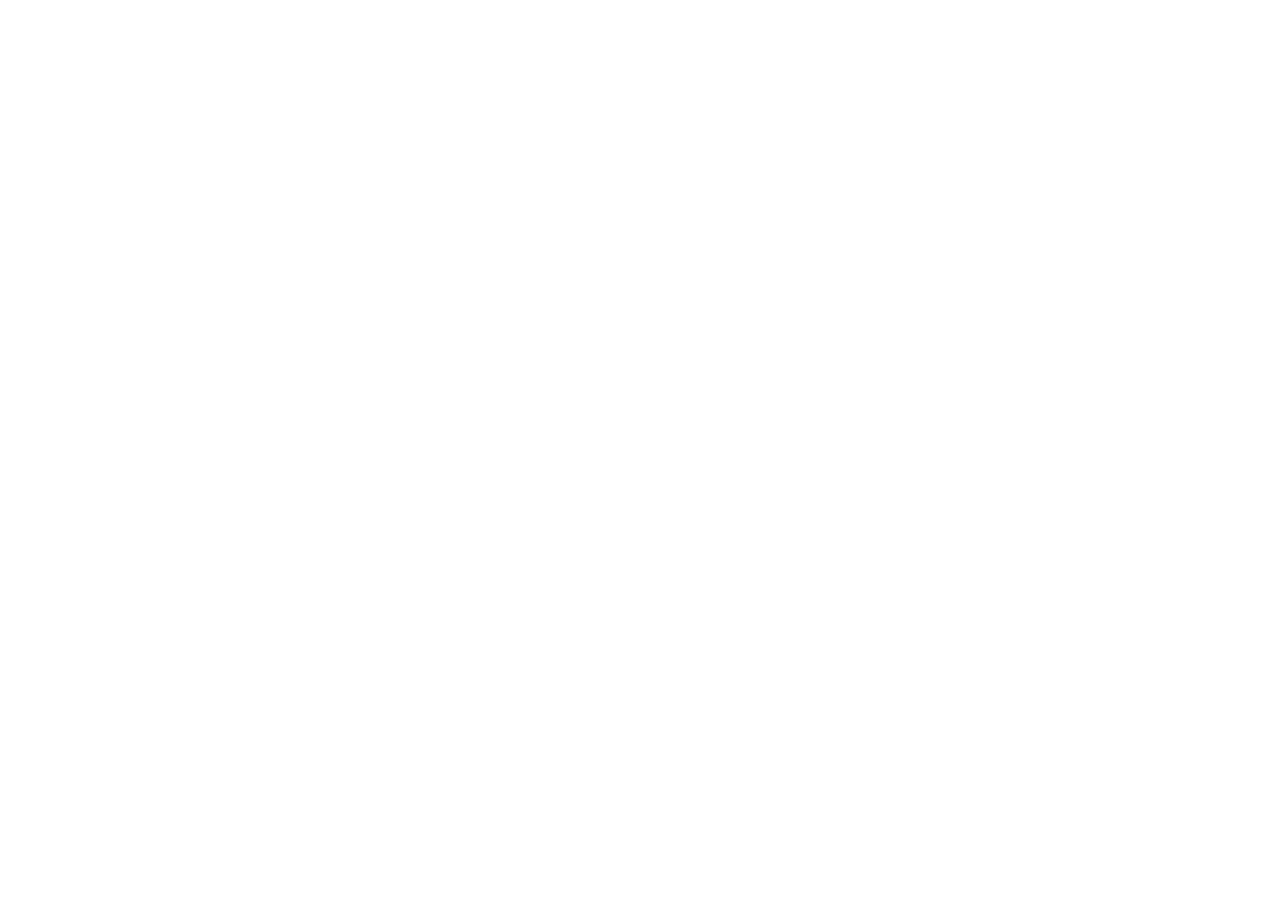
==== index.html @ e745cb42 "setup file structure, player jump function established, camera fixed to player" ====
<!DOCTYPE html>
<html lang="en">
  <head>
    <meta charset="UTF-8" />
    <meta name="viewport" content="width=device-width, initial-scale=1.0" />
    <meta http-equiv="X-UA-Compatible" content="ie=edge" />
    <link href="https://fonts.googleapis.com/css?family=Poppins:300,400,600,700" rel="stylesheet" />
    <link rel="stylesheet" href="./styles/main.css" />
    <title>Untitlted platform game</title>
  </head>
  <body>
    <!-- <div class="container"></div> -->
    <script src="https://cdnjs.cloudflare.com/ajax/libs/p5.js/0.7.3/p5.js"></script>
    <script src="https://cdn.jsdelivr.net/gh/molleindustria/p5.play@42cd19c3/lib/p5.play.js"></script>
    <script src="./scripts/constants.js"></script>
    <script src="./scripts/background.js"></script>
    <script src="./scripts/obstacles.js"></script>
    <script src="./scripts/collectiables.js"></script>
    <script src="./scripts/anemy.js"></script>
    <script src="./scripts/game.js"></script>
    <script src="./scripts/player.js"></script>
    <script src="./scripts/index.js"></script>
  </body>
</html>
---- styles/main.css ----
* {
  box-sizing: border-box;
  margin: 0;
  padding: 0;
}

html,
body {
  font-family: "Poppins", sans-serif;
}

body {
  display: flex;
  justify-content: center;
}
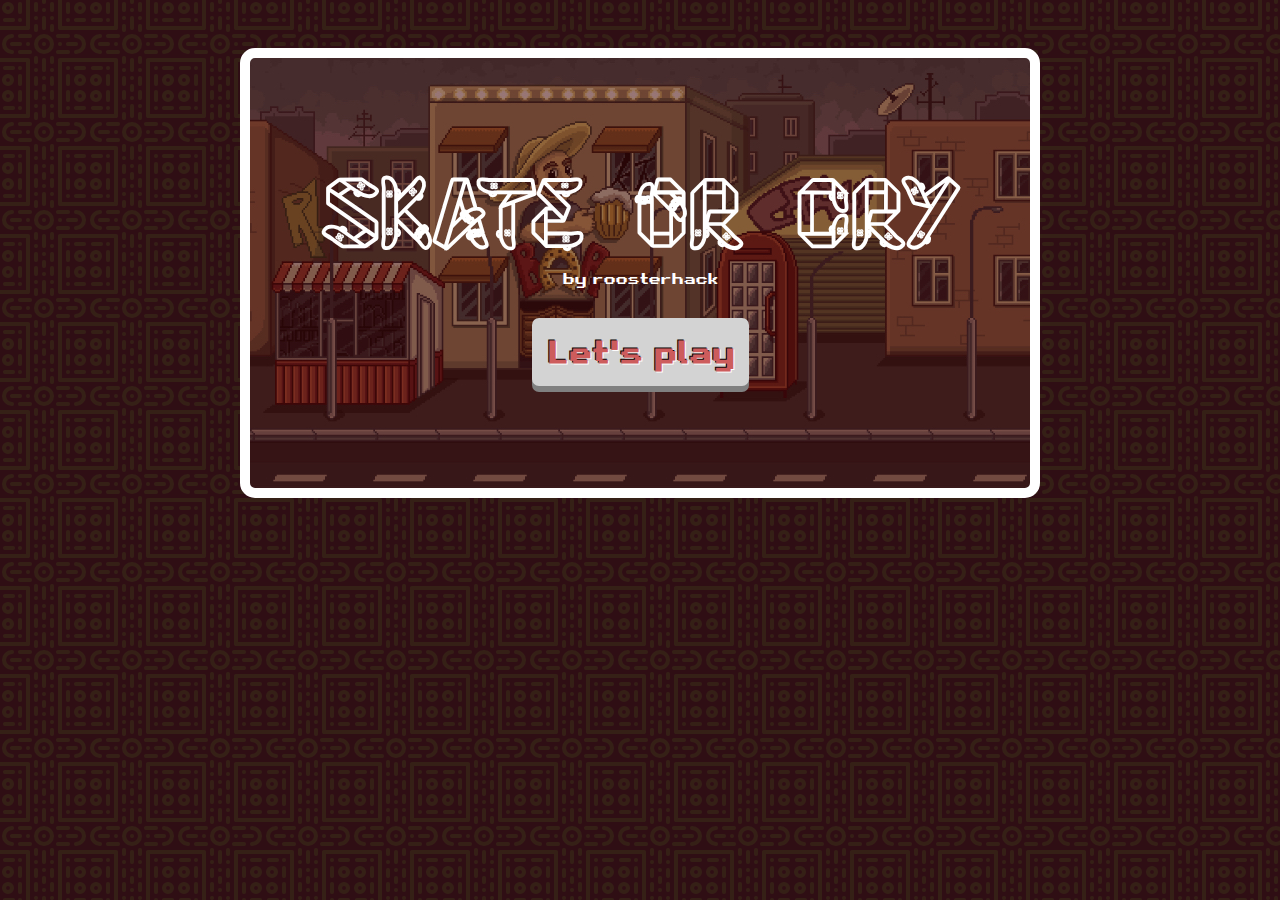
==== commit 63965c61: "added starter screen,stying and link to game page" ====
--- a/index.html
+++ b/index.html
@@ -4,21 +4,19 @@
     <meta charset="UTF-8" />
     <meta name="viewport" content="width=device-width, initial-scale=1.0" />
     <meta http-equiv="X-UA-Compatible" content="ie=edge" />
-    <link href="https://fonts.googleapis.com/css?family=Poppins:300,400,600,700" rel="stylesheet" />
     <link rel="stylesheet" href="./styles/main.css" />
-    <title>Untitlted platform game</title>
+    <title>Skate or Cry</title>
   </head>
   <body>
-    <!-- <div class="container"></div> -->
-    <script src="https://cdnjs.cloudflare.com/ajax/libs/p5.js/0.7.3/p5.js"></script>
-    <script src="https://cdn.jsdelivr.net/gh/molleindustria/p5.play@42cd19c3/lib/p5.play.js"></script>
-    <script src="./scripts/constants.js"></script>
-    <script src="./scripts/background.js"></script>
-    <script src="./scripts/obstacles.js"></script>
-    <script src="./scripts/collectiables.js"></script>
-    <script src="./scripts/anemy.js"></script>
-    <script src="./scripts/game.js"></script>
-    <script src="./scripts/player.js"></script>
-    <script src="./scripts/index.js"></script>
+    <section>
+      <div class="game game-bg-animated">
+        <div class="wrapper">
+          <h1>Skate or Cry</h1>
+          <p>by roosterhack</p>
+          <div class="play"><a href="theGame.html">Let's play</a></div>
+        </div>
+      </div>
+    </section>
+    <script></script>
   </body>
 </html>
--- a/styles/main.css
+++ b/styles/main.css
@@ -1,3 +1,18 @@
+@font-face {
+  src: url("/assets/fonts/Skateboardfont-Regular.otf");
+  font-family: skateboardDark;
+}
+
+@font-face {
+  src: url("/assets/fonts/tabla.ttf");
+  font-family: skateboardLight;
+}
+
+@font-face {
+  src: url("/assets/fonts/Retro\ Gaming.ttf");
+  font-family: retro;
+}
+
 * {
   box-sizing: border-box;
   margin: 0;
@@ -12,4 +27,81 @@
 body {
   display: flex;
   justify-content: center;
+  align-items: center;
+  padding-top: 3em;
+  /* background: url("/assets/img/bg1.jpg") no-repeat;
+  background-size: cover; */
 }
+
+body {
+  background-color: #2f0e14;
+  background-image: url("data:image/svg+xml,%3Csvg xmlns='http://www.w3.org/2000/svg' width='88' height='88' viewBox='0 0 88 88'%3E%3Cg fill='%236abf23' fill-opacity='0.1'%3E%3Cpath fill-rule='evenodd' d='M29.42 29.41c.36-.36.58-.85.58-1.4V0h-4v26H0v4h28c.55 0 1.05-.22 1.41-.58h.01zm0 29.18c.36.36.58.86.58 1.4V88h-4V62H0v-4h28c.56 0 1.05.22 1.41.58zm29.16 0c-.36.36-.58.85-.58 1.4V88h4V62h26v-4H60c-.55 0-1.05.22-1.41.58h-.01zM62 26V0h-4v28c0 .55.22 1.05.58 1.41.37.37.86.59 1.41.59H88v-4H62zM18 36c0-1.1.9-2 2-2h10a2 2 0 1 1 0 4H20a2 2 0 0 1-2-2zm0 16c0-1.1.9-2 2-2h10a2 2 0 1 1 0 4H20a2 2 0 0 1-2-2zm16-26a2 2 0 0 1 2-2 2 2 0 0 1 2 2v4a2 2 0 0 1-2 2 2 2 0 0 1-2-2v-4zm16 0a2 2 0 0 1 2-2 2 2 0 0 1 2 2v4a2 2 0 0 1-2 2 2 2 0 0 1-2-2v-4zM34 58a2 2 0 0 1 2-2 2 2 0 0 1 2 2v4a2 2 0 0 1-2 2 2 2 0 0 1-2-2v-4zm16 0a2 2 0 0 1 2-2 2 2 0 0 1 2 2v4a2 2 0 0 1-2 2 2 2 0 0 1-2-2v-4zM34 78a2 2 0 0 1 2-2 2 2 0 0 1 2 2v6a2 2 0 0 1-2 2 2 2 0 0 1-2-2v-6zm16 0a2 2 0 0 1 2-2 2 2 0 0 1 2 2v6a2 2 0 0 1-2 2 2 2 0 0 1-2-2v-6zM34 4a2 2 0 0 1 2-2 2 2 0 0 1 2 2v6a2 2 0 0 1-2 2 2 2 0 0 1-2-2V4zm16 0a2 2 0 0 1 2-2 2 2 0 0 1 2 2v6a2 2 0 0 1-2 2 2 2 0 0 1-2-2V4zm-8 82a2 2 0 1 1 4 0v2h-4v-2zm0-68a2 2 0 1 1 4 0v10a2 2 0 1 1-4 0V18zM66 4a2 2 0 1 1 4 0v8a2 2 0 1 1-4 0V4zm0 72a2 2 0 1 1 4 0v8a2 2 0 1 1-4 0v-8zm-48 0a2 2 0 1 1 4 0v8a2 2 0 1 1-4 0v-8zm0-72a2 2 0 1 1 4 0v8a2 2 0 1 1-4 0V4zm24-4h4v2a2 2 0 1 1-4 0V0zm0 60a2 2 0 1 1 4 0v10a2 2 0 1 1-4 0V60zm14-24c0-1.1.9-2 2-2h10a2 2 0 1 1 0 4H58a2 2 0 0 1-2-2zm0 16c0-1.1.9-2 2-2h10a2 2 0 1 1 0 4H58a2 2 0 0 1-2-2zm-28-6a2 2 0 1 0 0-4 2 2 0 0 0 0 4zm8 26a2 2 0 1 0 0-4 2 2 0 0 0 0 4zm16 0a2 2 0 1 0 0-4 2 2 0 0 0 0 4zM36 20a2 2 0 1 0 0-4 2 2 0 0 0 0 4zm16 0a2 2 0 1 0 0-4 2 2 0 0 0 0 4zm-8-8a2 2 0 1 0 0-4 2 2 0 0 0 0 4zm0 68a2 2 0 1 0 0-4 2 2 0 0 0 0 4zm16-34a2 2 0 1 0 0-4 2 2 0 0 0 0 4zm16-12a2 2 0 1 0 0 4 6 6 0 1 1 0 12 2 2 0 1 0 0 4 10 10 0 1 0 0-20zm-64 0a2 2 0 1 1 0 4 6 6 0 1 0 0 12 2 2 0 1 1 0 4 10 10 0 1 1 0-20zm56-12a2 2 0 1 0 0-4 2 2 0 0 0 0 4zm0 48a2 2 0 1 0 0-4 2 2 0 0 0 0 4zm-48 0a2 2 0 1 0 0-4 2 2 0 0 0 0 4zm0-48a2 2 0 1 0 0-4 2 2 0 0 0 0 4zm24 32a10 10 0 1 1 0-20 10 10 0 0 1 0 20zm0-4a6 6 0 1 0 0-12 6 6 0 0 0 0 12zm36-36a6 6 0 1 1 0-12 6 6 0 0 1 0 12zm0-4a2 2 0 1 0 0-4 2 2 0 0 0 0 4zM10 44c0-1.1.9-2 2-2h8a2 2 0 1 1 0 4h-8a2 2 0 0 1-2-2zm56 0c0-1.1.9-2 2-2h8a2 2 0 1 1 0 4h-8a2 2 0 0 1-2-2zm8 24c0-1.1.9-2 2-2h8a2 2 0 1 1 0 4h-8a2 2 0 0 1-2-2zM3 68c0-1.1.9-2 2-2h8a2 2 0 1 1 0 4H5a2 2 0 0 1-2-2zm0-48c0-1.1.9-2 2-2h8a2 2 0 1 1 0 4H5a2 2 0 0 1-2-2zm71 0c0-1.1.9-2 2-2h8a2 2 0 1 1 0 4h-8a2 2 0 0 1-2-2zm6 66a6 6 0 1 1 0-12 6 6 0 0 1 0 12zm0-4a2 2 0 1 0 0-4 2 2 0 0 0 0 4zM8 86a6 6 0 1 1 0-12 6 6 0 0 1 0 12zm0-4a2 2 0 1 0 0-4 2 2 0 0 0 0 4zm0-68A6 6 0 1 1 8 2a6 6 0 0 1 0 12zm0-4a2 2 0 1 0 0-4 2 2 0 0 0 0 4zm36 36a2 2 0 1 0 0-4 2 2 0 0 0 0 4z'/%3E%3C/g%3E%3C/svg%3E");
+}
+
+.style {
+  border: 10px solid #fff;
+  border-radius: 15px;
+}
+
+.game-bg-animated {
+  display: flex;
+  justify-content: center;
+  align-items: center;
+  border: 10px solid #fff;
+  border-radius: 15px;
+  background: gray url("/assets/img/start-bg.jpg") repeat 0 0;
+  width: 800px;
+  height: 450px;
+  text-align: center;
+  -webkit-animation: slide 60s linear infinite;
+  animation: slide 60s linear infinite;
+}
+.game h1 {
+  font-family: "skateboardDark";
+  color: #fff;
+  font-size: 90px;
+  margin-bottom: 5px;
+}
+.game p {
+  font-family: "retro";
+  color: #fff;
+  margin-bottom: 25px;
+}
+.game .play {
+  font-family: "retro";
+  font-size: 30px;
+  text-align: center;
+  display: inline-block;
+  margin: 5px;
+  font-weight: bold;
+  padding: 15px;
+  background-color: lightgray;
+  text-shadow: -1px -1px black, 1px 1px white;
+  color: gray;
+  -webkit-border-radius: 7px;
+  -moz-border-radius: 7px;
+  -o-border-radius: 7px;
+  border-radius: 7px;
+  box-shadow: 0 0.2em gray;
+  cursor: pointer;
+}
+
+.game .play:active {
+  box-shadow: none;
+  position: relative;
+  top: 0.2em;
+}
+
+.game .play a {
+  text-decoration: none;
+  color: indianred;
+}
+
+@keyframes slide {
+  from {
+    background-position: 0 0;
+  }
+  to {
+    background-position: -1597px 0;
+  }
+}
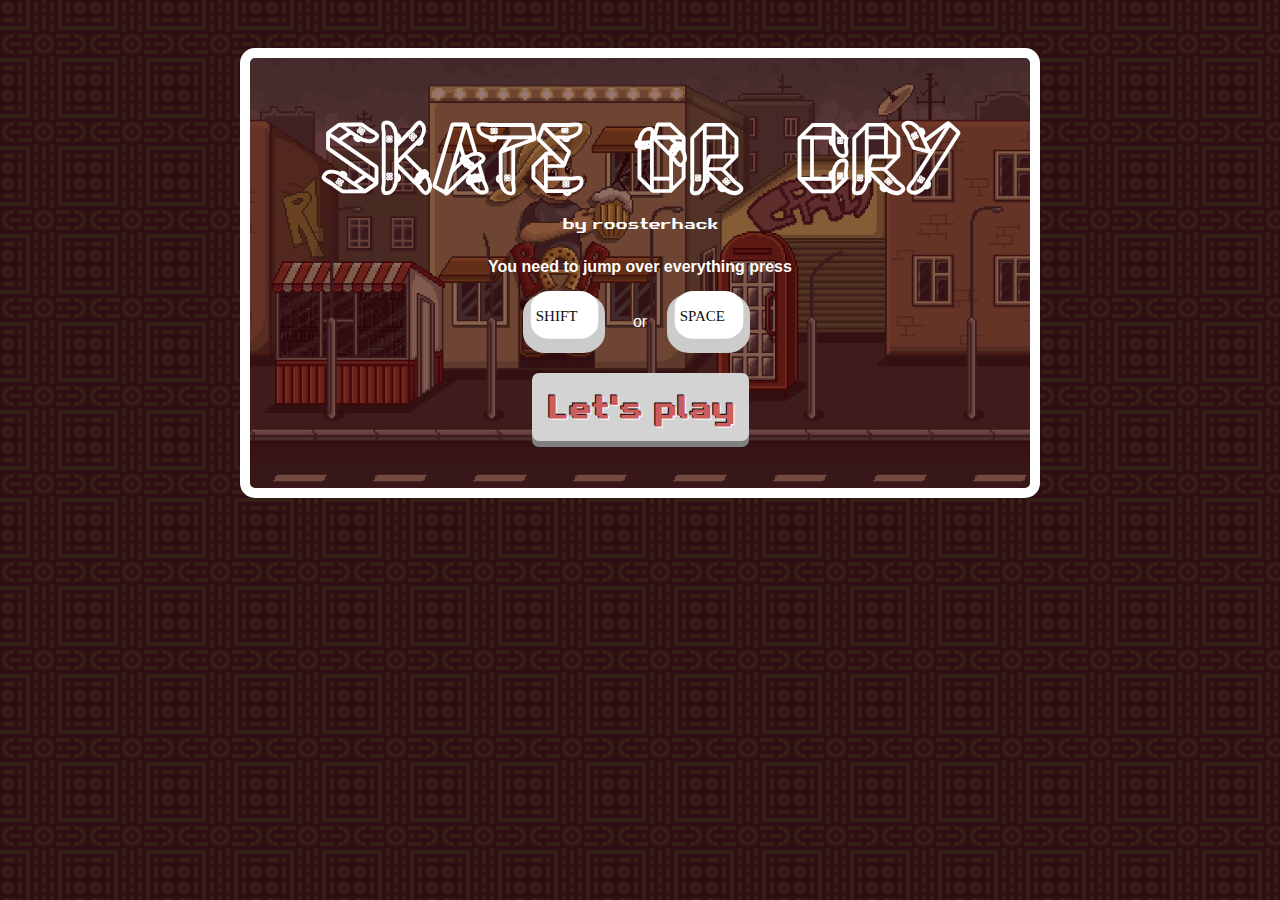
==== commit 23d131f8: "added instruction to starter page" ====
--- a/index.html
+++ b/index.html
@@ -13,6 +13,14 @@
         <div class="wrapper">
           <h1>Skate or Cry</h1>
           <p>by roosterhack</p>
+          <div class="instruction">
+            <h4>You need to jump over everything press</h4>
+            <div class="keys">
+              <div class="shift-key key"></div>
+              <span>or</span>
+              <div class="space-key key"></div>
+            </div>
+          </div>
           <div class="play"><a href="theGame.html">Let's play</a></div>
         </div>
       </div>
--- a/styles/main.css
+++ b/styles/main.css
@@ -29,16 +29,11 @@
   justify-content: center;
   align-items: center;
   padding-top: 3em;
-  /* background: url("/assets/img/bg1.jpg") no-repeat;
-  background-size: cover; */
-}
-
-body {
   background-color: #2f0e14;
   background-image: url("data:image/svg+xml,%3Csvg xmlns='http://www.w3.org/2000/svg' width='88' height='88' viewBox='0 0 88 88'%3E%3Cg fill='%236abf23' fill-opacity='0.1'%3E%3Cpath fill-rule='evenodd' d='M29.42 29.41c.36-.36.58-.85.58-1.4V0h-4v26H0v4h28c.55 0 1.05-.22 1.41-.58h.01zm0 29.18c.36.36.58.86.58 1.4V88h-4V62H0v-4h28c.56 0 1.05.22 1.41.58zm29.16 0c-.36.36-.58.85-.58 1.4V88h4V62h26v-4H60c-.55 0-1.05.22-1.41.58h-.01zM62 26V0h-4v28c0 .55.22 1.05.58 1.41.37.37.86.59 1.41.59H88v-4H62zM18 36c0-1.1.9-2 2-2h10a2 2 0 1 1 0 4H20a2 2 0 0 1-2-2zm0 16c0-1.1.9-2 2-2h10a2 2 0 1 1 0 4H20a2 2 0 0 1-2-2zm16-26a2 2 0 0 1 2-2 2 2 0 0 1 2 2v4a2 2 0 0 1-2 2 2 2 0 0 1-2-2v-4zm16 0a2 2 0 0 1 2-2 2 2 0 0 1 2 2v4a2 2 0 0 1-2 2 2 2 0 0 1-2-2v-4zM34 58a2 2 0 0 1 2-2 2 2 0 0 1 2 2v4a2 2 0 0 1-2 2 2 2 0 0 1-2-2v-4zm16 0a2 2 0 0 1 2-2 2 2 0 0 1 2 2v4a2 2 0 0 1-2 2 2 2 0 0 1-2-2v-4zM34 78a2 2 0 0 1 2-2 2 2 0 0 1 2 2v6a2 2 0 0 1-2 2 2 2 0 0 1-2-2v-6zm16 0a2 2 0 0 1 2-2 2 2 0 0 1 2 2v6a2 2 0 0 1-2 2 2 2 0 0 1-2-2v-6zM34 4a2 2 0 0 1 2-2 2 2 0 0 1 2 2v6a2 2 0 0 1-2 2 2 2 0 0 1-2-2V4zm16 0a2 2 0 0 1 2-2 2 2 0 0 1 2 2v6a2 2 0 0 1-2 2 2 2 0 0 1-2-2V4zm-8 82a2 2 0 1 1 4 0v2h-4v-2zm0-68a2 2 0 1 1 4 0v10a2 2 0 1 1-4 0V18zM66 4a2 2 0 1 1 4 0v8a2 2 0 1 1-4 0V4zm0 72a2 2 0 1 1 4 0v8a2 2 0 1 1-4 0v-8zm-48 0a2 2 0 1 1 4 0v8a2 2 0 1 1-4 0v-8zm0-72a2 2 0 1 1 4 0v8a2 2 0 1 1-4 0V4zm24-4h4v2a2 2 0 1 1-4 0V0zm0 60a2 2 0 1 1 4 0v10a2 2 0 1 1-4 0V60zm14-24c0-1.1.9-2 2-2h10a2 2 0 1 1 0 4H58a2 2 0 0 1-2-2zm0 16c0-1.1.9-2 2-2h10a2 2 0 1 1 0 4H58a2 2 0 0 1-2-2zm-28-6a2 2 0 1 0 0-4 2 2 0 0 0 0 4zm8 26a2 2 0 1 0 0-4 2 2 0 0 0 0 4zm16 0a2 2 0 1 0 0-4 2 2 0 0 0 0 4zM36 20a2 2 0 1 0 0-4 2 2 0 0 0 0 4zm16 0a2 2 0 1 0 0-4 2 2 0 0 0 0 4zm-8-8a2 2 0 1 0 0-4 2 2 0 0 0 0 4zm0 68a2 2 0 1 0 0-4 2 2 0 0 0 0 4zm16-34a2 2 0 1 0 0-4 2 2 0 0 0 0 4zm16-12a2 2 0 1 0 0 4 6 6 0 1 1 0 12 2 2 0 1 0 0 4 10 10 0 1 0 0-20zm-64 0a2 2 0 1 1 0 4 6 6 0 1 0 0 12 2 2 0 1 1 0 4 10 10 0 1 1 0-20zm56-12a2 2 0 1 0 0-4 2 2 0 0 0 0 4zm0 48a2 2 0 1 0 0-4 2 2 0 0 0 0 4zm-48 0a2 2 0 1 0 0-4 2 2 0 0 0 0 4zm0-48a2 2 0 1 0 0-4 2 2 0 0 0 0 4zm24 32a10 10 0 1 1 0-20 10 10 0 0 1 0 20zm0-4a6 6 0 1 0 0-12 6 6 0 0 0 0 12zm36-36a6 6 0 1 1 0-12 6 6 0 0 1 0 12zm0-4a2 2 0 1 0 0-4 2 2 0 0 0 0 4zM10 44c0-1.1.9-2 2-2h8a2 2 0 1 1 0 4h-8a2 2 0 0 1-2-2zm56 0c0-1.1.9-2 2-2h8a2 2 0 1 1 0 4h-8a2 2 0 0 1-2-2zm8 24c0-1.1.9-2 2-2h8a2 2 0 1 1 0 4h-8a2 2 0 0 1-2-2zM3 68c0-1.1.9-2 2-2h8a2 2 0 1 1 0 4H5a2 2 0 0 1-2-2zm0-48c0-1.1.9-2 2-2h8a2 2 0 1 1 0 4H5a2 2 0 0 1-2-2zm71 0c0-1.1.9-2 2-2h8a2 2 0 1 1 0 4h-8a2 2 0 0 1-2-2zm6 66a6 6 0 1 1 0-12 6 6 0 0 1 0 12zm0-4a2 2 0 1 0 0-4 2 2 0 0 0 0 4zM8 86a6 6 0 1 1 0-12 6 6 0 0 1 0 12zm0-4a2 2 0 1 0 0-4 2 2 0 0 0 0 4zm0-68A6 6 0 1 1 8 2a6 6 0 0 1 0 12zm0-4a2 2 0 1 0 0-4 2 2 0 0 0 0 4zm36 36a2 2 0 1 0 0-4 2 2 0 0 0 0 4z'/%3E%3C/g%3E%3C/svg%3E");
 }
 
-.style {
+canvas {
   border: 10px solid #fff;
   border-radius: 15px;
 }
@@ -97,6 +92,28 @@
   color: indianred;
 }
 
+.instruction {
+  color: #fff;
+}
+.instruction .keys {
+  display: flex;
+  justify-content: center;
+  align-items: center;
+}
+
+.instruction .key {
+  width: 90px;
+  height: 62px;
+  margin: 15px 20px;
+}
+.shift-key {
+  background: url("/assets/img/shift-key.svg") no-repeat;
+}
+
+.space-key {
+  background: url("/assets/img/space-key.svg") no-repeat;
+}
+
 @keyframes slide {
   from {
     background-position: 0 0;
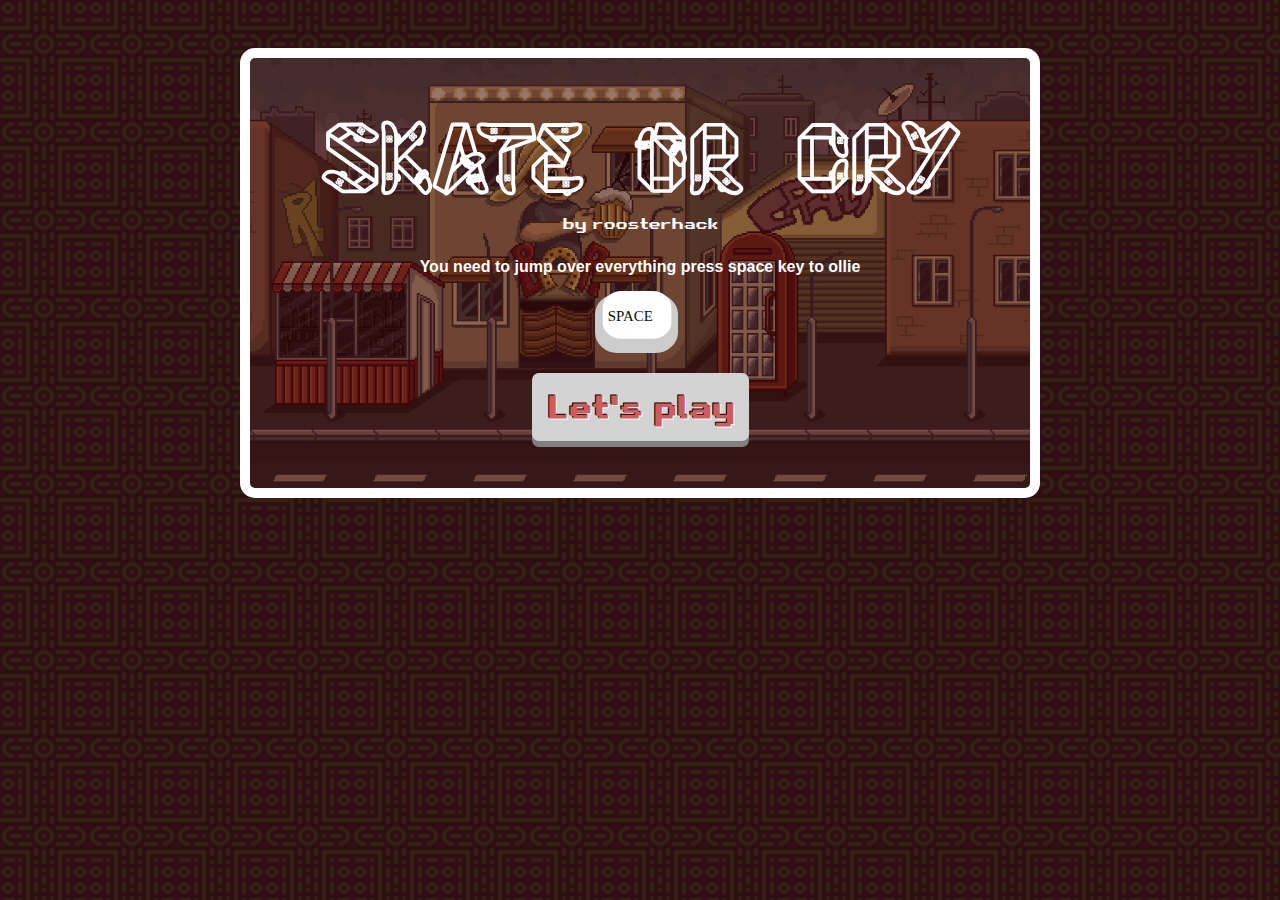
==== commit 8612e95f: "updated only space key to jump, minor adjustment to instruction in starter page" ====
--- a/index.html
+++ b/index.html
@@ -14,10 +14,8 @@
           <h1>Skate or Cry</h1>
           <p>by roosterhack</p>
           <div class="instruction">
-            <h4>You need to jump over everything press</h4>
+            <h4>You need to jump over everything press space key to ollie</h4>
             <div class="keys">
-              <div class="shift-key key"></div>
-              <span>or</span>
               <div class="space-key key"></div>
             </div>
           </div>
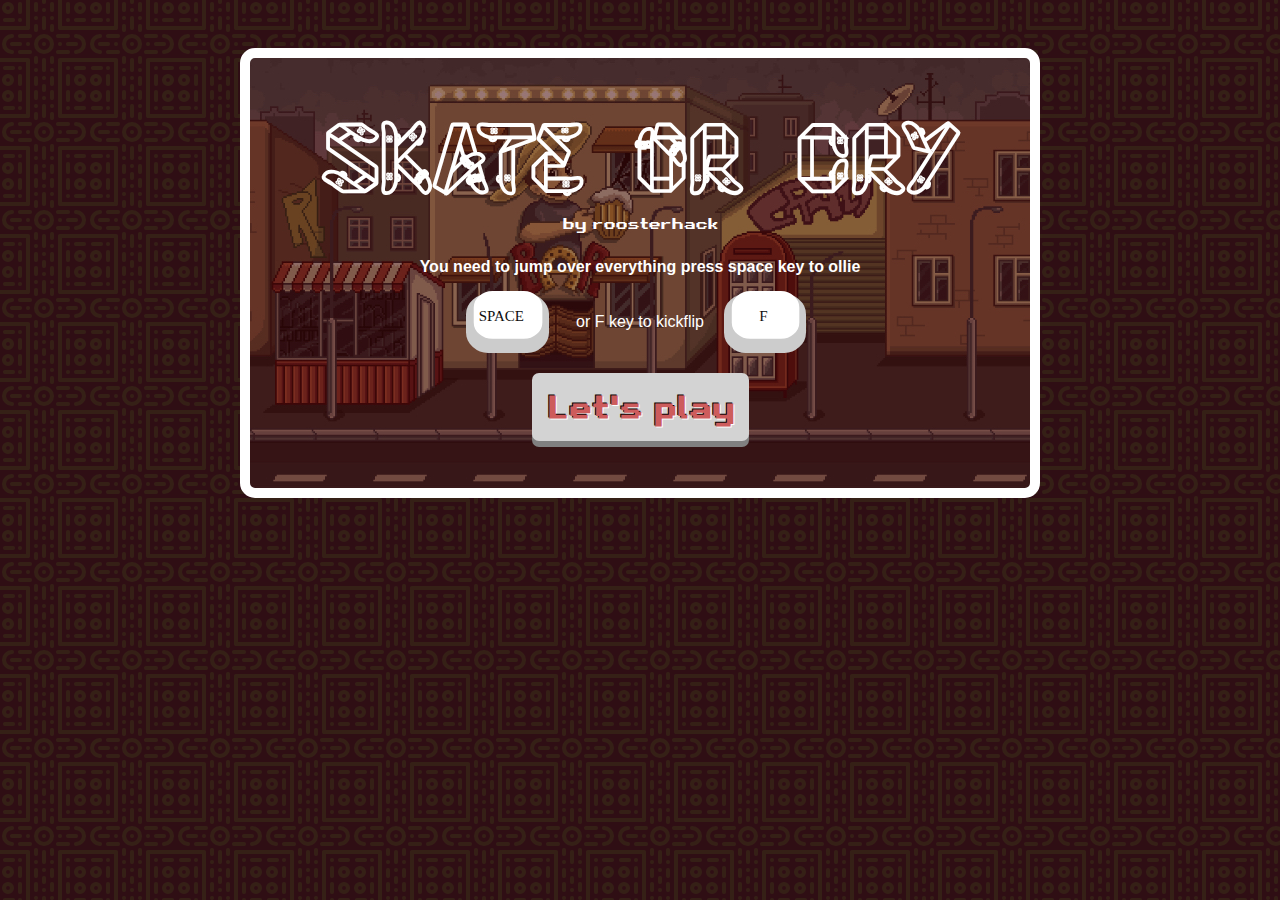
==== commit 8c8a648d: "added kickflip move, updated instruction in starter screen" ====
--- a/index.html
+++ b/index.html
@@ -17,6 +17,8 @@
             <h4>You need to jump over everything press space key to ollie</h4>
             <div class="keys">
               <div class="space-key key"></div>
+              <span>or F key to kickflip</span>
+              <div class="f-key key"></div>
             </div>
           </div>
           <div class="play"><a href="theGame.html">Let's play</a></div>
--- a/styles/main.css
+++ b/styles/main.css
@@ -1,15 +1,15 @@
 @font-face {
-  src: url("/assets/fonts/Skateboardfont-Regular.otf");
+  src: url("../assets/fonts/Skateboardfont-Regular.otf");
   font-family: skateboardDark;
 }
 
 @font-face {
-  src: url("/assets/fonts/tabla.ttf");
+  src: url("../assets/fonts/tabla.ttf");
   font-family: skateboardLight;
 }
 
 @font-face {
-  src: url("/assets/fonts/Retro\ Gaming.ttf");
+  src: url("../assets/fonts/Retro\ Gaming.ttf");
   font-family: retro;
 }
 
@@ -44,7 +44,7 @@
   align-items: center;
   border: 10px solid #fff;
   border-radius: 15px;
-  background: gray url("/assets/img/start-bg.jpg") repeat 0 0;
+  background: gray url("../assets/img/start-bg.jpg") repeat 0 0;
   width: 800px;
   height: 450px;
   text-align: center;
@@ -107,11 +107,15 @@
   margin: 15px 20px;
 }
 .shift-key {
-  background: url("/assets/img/shift-key.svg") no-repeat;
+  background: url("../assets/img/shift-key.svg") no-repeat;
 }
 
 .space-key {
-  background: url("/assets/img/space-key.svg") no-repeat;
+  background: url("../assets/img/space-key.svg") no-repeat;
+}
+
+.f-key {
+  background: url("../assets/img/f-key.svg") no-repeat;
 }
 
 @keyframes slide {
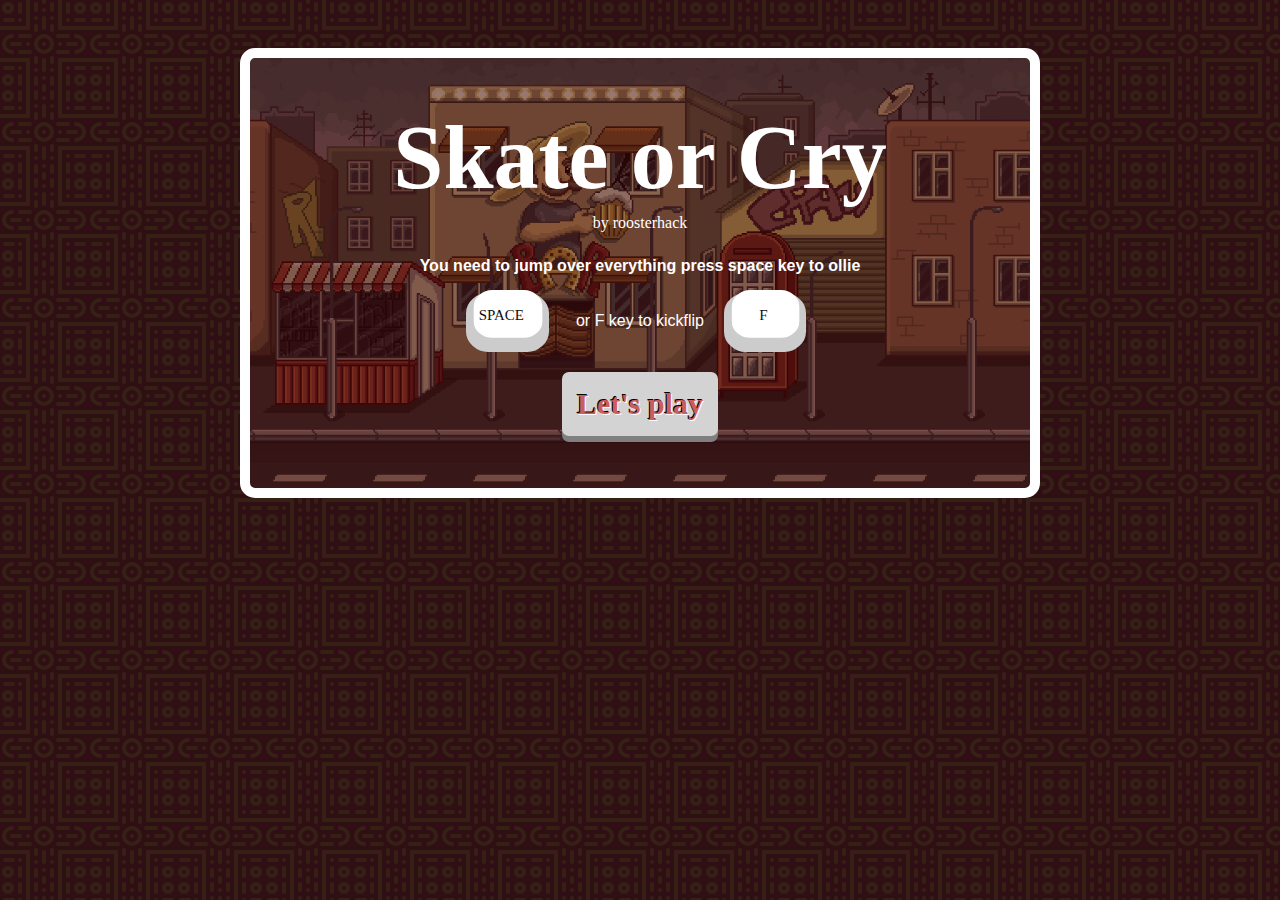
==== commit 6923b246: "added audio loop to started page" ====
--- a/index.html
+++ b/index.html
@@ -4,6 +4,7 @@
     <meta charset="UTF-8" />
     <meta name="viewport" content="width=device-width, initial-scale=1.0" />
     <meta http-equiv="X-UA-Compatible" content="ie=edge" />
+    <link rel="stylesheet" href="https://cdnjs.cloudflare.com/ajax/libs/animate.css/3.7.0/animate.min.css" />
     <link rel="stylesheet" href="./styles/main.css" />
     <title>Skate or Cry</title>
   </head>
@@ -25,6 +26,22 @@
         </div>
       </div>
     </section>
-    <script></script>
+    <script>
+      myAudio = new Audio("assets/sounds/hiphop.wav");
+      myAudio.addEventListener(
+        "ended",
+        function() {
+          this.currentTime = 0;
+          this.play();
+        },
+        false
+      );
+      myAudio.play();
+
+      const playGame = document.querySelector(".play");
+      playGame.addEventListener("click", () => {
+        myAudio.volume -= 0.5;
+      });
+    </script>
   </body>
 </html>
--- a/styles/main.css
+++ b/styles/main.css
@@ -1,15 +1,15 @@
 @font-face {
-  src: url("../assets/fonts/Skateboardfont-Regular.otf");
+  src: url("/assets/fonts/skateboardfont-regular.otf");
   font-family: skateboardDark;
 }
 
 @font-face {
-  src: url("../assets/fonts/tabla.ttf");
+  src: url("/assets/fonts/tabla.ttf");
   font-family: skateboardLight;
 }
 
 @font-face {
-  src: url("../assets/fonts/Retro\ Gaming.ttf");
+  src: url("/assets/fonts/retro\ gaming.ttf");
   font-family: retro;
 }
 
@@ -25,6 +25,7 @@
 }
 
 body {
+  position: relative;
   display: flex;
   justify-content: center;
   align-items: center;
@@ -44,7 +45,7 @@
   align-items: center;
   border: 10px solid #fff;
   border-radius: 15px;
-  background: gray url("../assets/img/start-bg.jpg") repeat 0 0;
+  background: gray url("/assets/img/start-bg.jpg") repeat 0 0;
   width: 800px;
   height: 450px;
   text-align: center;
@@ -56,6 +57,7 @@
   color: #fff;
   font-size: 90px;
   margin-bottom: 5px;
+  animation: shake 1.8s infinite;
 }
 .game p {
   font-family: "retro";
@@ -79,12 +81,18 @@
   border-radius: 7px;
   box-shadow: 0 0.2em gray;
   cursor: pointer;
+  animation: beat 0.28s infinite alternate;
+  transform-origin: center;
 }
 
 .game .play:active {
   box-shadow: none;
   position: relative;
   top: 0.2em;
+}
+
+.game .play:hover {
+  background: #f7f7f7;
 }
 
 .game .play a {
@@ -107,15 +115,47 @@
   margin: 15px 20px;
 }
 .shift-key {
-  background: url("../assets/img/shift-key.svg") no-repeat;
+  background: url("/assets/img/shift-key.svg") no-repeat;
 }
 
 .space-key {
-  background: url("../assets/img/space-key.svg") no-repeat;
+  background: url("/assets/img/space-key.svg") no-repeat;
 }
 
 .f-key {
-  background: url("../assets/img/f-key.svg") no-repeat;
+  background: url("/assets/img/f-key.svg") no-repeat;
+}
+
+.extraPoints {
+  position: absolute;
+  position: absolute;
+  top: 50%;
+  left: 50%;
+  transform: translate(-50%, -50%);
+  color: #efdc05;
+  font-size: 20px;
+  opacity: 0;
+  font-family: "retro";
+  transition: all 0.25 ease-in-out;
+}
+.show {
+  animation: pop 0.25s cubic-bezier(0.39, 0.575, 0.565, 1) both;
+}
+
+/* Animations */
+@keyframes pop {
+  50% {
+    transform: scale(8);
+    opacity: 1;
+  }
+  90% {
+    transform: scale(8);
+    opacity: 1;
+  }
+  100% {
+    transform: scale(0);
+    opacity: 0;
+  }
 }
 
 @keyframes slide {
@@ -126,3 +166,27 @@
     background-position: -1597px 0;
   }
 }
+
+@keyframes beat {
+  to {
+    transform: scale(1.13);
+  }
+}
+
+@keyframes shake {
+  0% {
+    transform: rotate(0deg);
+  }
+  80% {
+    transform: rotate(0deg);
+  }
+  85% {
+    transform: rotate(5deg);
+  }
+  95% {
+    transform: rotate(-5deg);
+  }
+  100% {
+    transform: rotate(0deg);
+  }
+}
